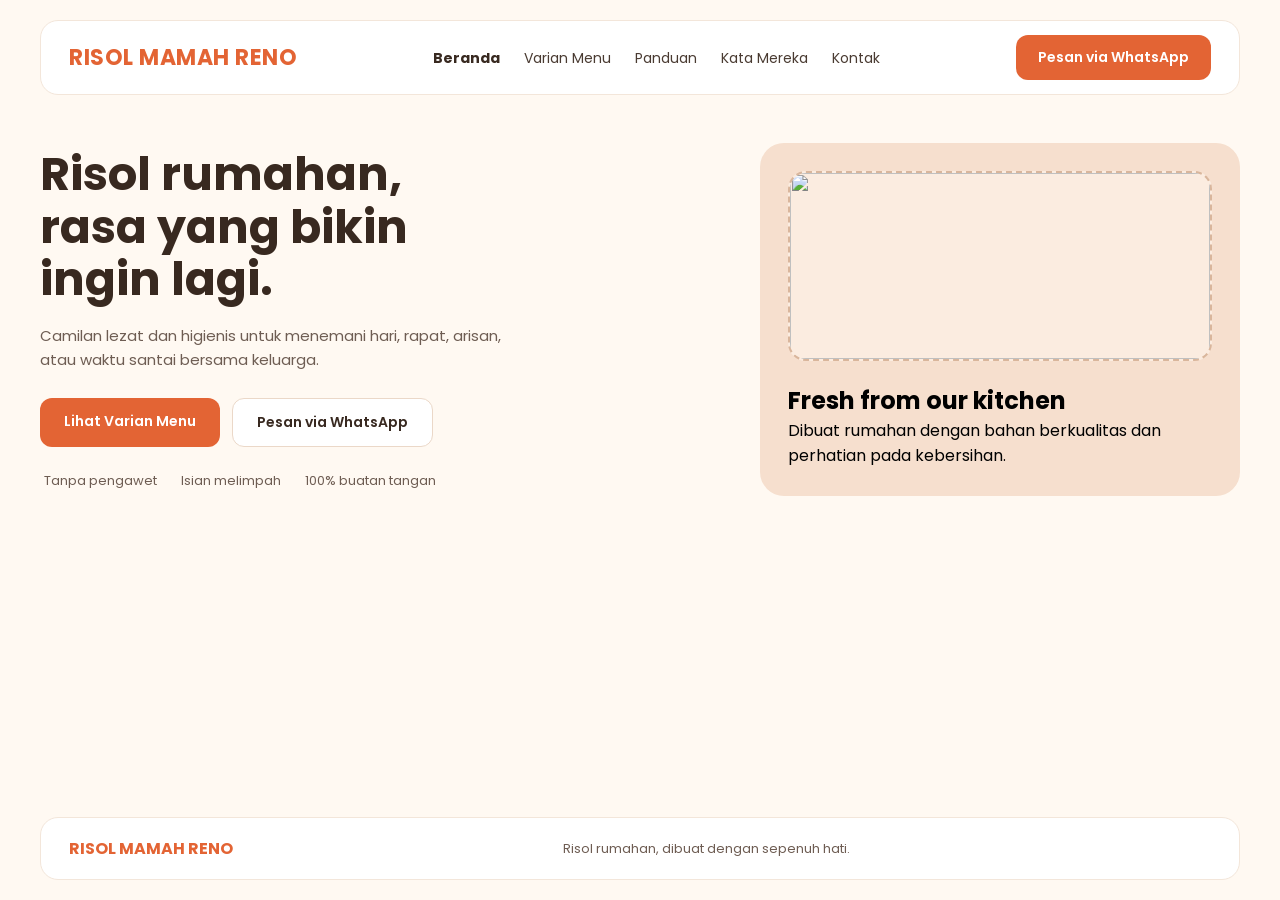
==== index.html @ a3ccca71 "draf 1" ====
<!DOCTYPE html>
<html lang="id">
<head>
  <meta charset="UTF-8">
  <meta name="viewport" content="width=device-width, initial-scale=1.0">
  <title>RISOL MAMAH RENO</title>
    <link rel="preconnect" href="https://fonts.googleapis.com">
    <link rel="preconnect" href="https://fonts.gstatic.com" crossorigin>
    <link href="https://fonts.googleapis.com/css2?family=Poppins:wght@400;600;700&display=swap" rel="stylesheet">
    <link rel="stylesheet" href="https://cdnjs.cloudflare.com/ajax/libs/font-awesome/7.3.1/css/all.min.css">
    <link rel="stylesheet" href="style.css">
</head>

<body>

<header>
  <nav class="navbar">
    <a href="#" class="logo">RISOL MAMAH RENO</a>

<!-- nav + header -->
    <ul class="menu">
      <li><a href="#" class="active">Beranda</a></li>
      <li><a href="menu.html">Varian Menu</a></li>
      <li><a href="tips.html">Panduan</a></li>
      <li><a href="testimoni.html">Kata Mereka</a></li>
      <li><a href="kontak.html">Kontak</a></li>
    </ul>

    <!-- wangsaff -->
    <a href="https://wa.me/6281234567890" target="_blank" class="btn-wa">Pesan via WhatsApp</a>
  </nav>
</header>

<!-- MAIN -->
<main class="main">
  <div class="kiri">
    <h1>Risol rumahan,<br>rasa yang bikin<br>ingin lagi.</h1>
    <p class="deskripsi">
      Camilan lezat dan higienis untuk menemani hari, rapat, arisan, atau waktu santai bersama keluarga.
    </p>

    <div class="tombol">
      <a href="#menu" class="btn-menu">Lihat Varian Menu</a>
      <a href="https://wa.me/6281234567890" target="_blank" class="btn-pesan">Pesan via WhatsApp</a>
    </div>

    <div class="kelebihan">     
      <span><i class="fa-solid fa-check"></i> Tanpa pengawet</span>
      <span><i class="fa-solid fa-check"></i> Isian melimpah</span>
      <span><i class="fa-solid fa-check"></i> 100% buatan tangan</span>
    </div>
  </div>

  <div class="kanan">
    <div class="container-gambar-main">
      <div class="kotak-gambar">







        <!-- filenya hubungin di bwah ini oi -->
        <img src="file gambr taruh sini" alt="">
      </div>
      <h2>Fresh from our kitchen</h2>
      <p>Dibuat rumahan dengan bahan berkualitas dan perhatian pada kebersihan.</p>
    </div>
  </div>
</main>

<!-- FOOTER -->
  <footer class="footer">
    <span class="LogoFooter">RISOL MAMAH RENO</span>
    <p>Risol rumahan, dibuat dengan sepenuh hati.</p>
    <div class="icons">
      <a href="https://instagram.com" target="_blank" aria-label="Instagram"><i class="fa-brands fa-instagram"></i></a>
      <a href="https://tiktok.com" target="_blank" aria-label="TikTok"><i class="fa-brands fa-tiktok"></i></a>
      <a href="https://wa.me/6281234567890" target="_blank" aria-label="WhatsApp"><i class="fa-brands fa-whatsapp"></i></a>
    </div>
  </footer>


</body>
</html>
---- style.css ----
/* GLOBAL */
* {
  margin: 0;
  padding: 0;
  box-sizing: border-box;
  font-family: 'Poppins', sans-serif;
}

body {
  background-color: #FFF9F2;
  padding: 20px 30px;
  min-height: 100vh;
  display: flex;
  flex-direction: column;
}

/* NAVBAR */
.navbar {
  background-color: #FFFFFF;
  border: 1px solid #F3E6DA;
  border-radius: 18px;
  padding: 14px 28px;
  display: flex;
  justify-content: space-between;
  align-items: center;
  max-width: 1200px;
  margin: 0 auto;
}

.logo {
  font-size: 22px;
  font-weight: 700;
  color: #E36434;
  text-decoration: none;
  letter-spacing: 0.5px;
}

.menu {
  list-style: none;
  display: flex;
  gap: 24px;
  align-items: center;
}

.menu a {
    text-decoration: none;
    color: #4A3B32;
    font-size: 14px;
    font-weight: 400;
}

.menu a:hover {
    color: #E36434;
}

.menu a.active {
    font-weight: 700;
    color: #382920;
}


.btn-wa {
    background-color: #E36434;
    color: #FFFFFF;
    text-decoration: none;
    font-size: 14px;
    font-weight: 600;
    padding: 12px 22px;
    border-radius: 12px;
}

.btn-wa:hover {
  background-color: #C95224;
}

/* HALAMAN UTAMA (index.html) */
.main {
  max-width: 1200px;
  width: 100%;
  margin: 48px auto;
  display: flex;
  justify-content: space-between;
  align-items: center;
  gap: 48px;
}

.kiri {
  flex: 1;
}

.kiri h1 {
  font-size: 46px;
  line-height: 1.15;
  color: #382920;
  font-weight: 700;
  margin-bottom: 18px;
}

.deskripsi {
  font-size: 15px;
  color: #6E5D53;
  line-height: 1.6;
  max-width: 480px;
  margin-bottom: 26px;
}

.tombol {
  display: flex;
  gap: 12px;
  margin-bottom: 24px;
  flex-wrap: wrap;
}

.btn-menu {
  background-color: #E36434;
  color: #FFFFFF;
  text-decoration: none;
  font-size: 14px;
  font-weight: 600;
  padding: 13px 24px;
  border-radius: 12px;
}

.btn-menu:hover {
  background-color: #C95224;
}

.btn-pesan {
  background-color: #FFFFFF;
  color: #382920;
  border: 1px solid #EBD8C8;
  text-decoration: none;
  font-size: 14px;
  font-weight: 600;
  padding: 13px 24px;
  border-radius: 12px;
}

.btn-pesan:hover {
  border-color: #E36434;
  color: #E36434;
}

.kelebihan {
  display: flex;
  gap: 20px;
  flex-wrap: wrap;
  font-size: 13px;
  color: #6E5D53;
}

.kelebihan i {
  color: #3B7A57;
  margin-right: 4px;
}

.kanan {
  flex: 1;
  display: flex;
  justify-content: flex-end;
}

.container-gambar-main {
  background-color: #F6DFCE;
  border-radius: 24px;
  padding: 28px;
  width: 100%;
  max-width: 480px;
}

.kotak-gambar {
  background-color: #FBECE0;
  border: 2px dashed #D9B69C;
  border-radius: 18px;
  height: 190px;
  width: 100%;
  overflow: hidden;
  margin-bottom: 22px;
  display: flex;
  justify-content: center;
  align-items: center;
  color: #9E7B64;
  font-size: 14px;
}

.kotak-gambar img {
  width: 100%;
  height: 100%;
  object-fit: cover;
}

.kartu h2 {
  font-size: 20px;
  color: #9E4725;
  font-weight: 700;
  margin-bottom: 8px;
}

.kartu p {
  font-size: 13px;
  color: #6E5D53;
  line-height: 1.5;
}

/* HALAMAN MENU */
.bagian-menu {
  max-width: 1200px;
  width: 100%;
  margin: 40px auto;
}

.judul-menu {
  margin-bottom: 28px;
}

.judul-menu h1 {
  font-size: 32px;
  color: #382920;
  font-weight: 700;
  margin-bottom: 8px;
}

.judul-menu p {
  font-size: 14px;
  color: #6E5D53;
}

.daftar-menu {
  display: flex;
  flex-wrap: wrap;
  gap: 20px;
}

.container-menu {
  width: calc(25% - 15px);
  background-color: #FFFFFF;
  border: 1px solid #F3E6DA;
  border-radius: 18px;
  padding: 16px;
  display: flex;
  flex-direction: column;
}

.foto-menu {
  background-color: #FBECE0;
  border: 2px dashed #D9B69C;
  border-radius: 14px;
  height: 160px;
  width: 100%;
  overflow: hidden;
  margin-bottom: 14px;
  display: flex;
  justify-content: center;
  align-items: center;
  color: #9E7B64;
  font-size: 13px;
}

.foto-menu img {
  width: 100%;
  height: 100%;
  object-fit: cover;
}

.container-menu h3 {
  font-size: 16px;
  color: #382920;
  font-weight: 700;
  margin-bottom: 6px;
}

.container-menu p {
  font-size: 12px;
  color: #6E5D53;
  line-height: 1.5;
  margin-bottom: 16px;
}

.container-btn-pilih {
  margin-top: auto;
  display: flex;
  justify-content: space-between;
  align-items: center;
}

.harga {
  font-size: 14px;
  font-weight: 700;
  color: #E36434;
}

.btn-pilih {
  background-color: #FFFFFF;
  color: #382920;
  border: 1px solid #EBD8C8;
  text-decoration: none;
  font-size: 13px;
  font-weight: 600;
  padding: 8px 16px;
  border-radius: 10px;
}

.btn-pilih:hover {
  border-color: #E36434;
  color: #E36434;
}


/* HALAMAN TIPS */
.bagian-tips {
  max-width: 1200px;
  width: 100%;
  margin: 40px auto;
}

.judul-tips {
  margin-bottom: 28px;
}

.judul-tips h1 {
  font-size: 32px;
  color: #382920;
  font-weight: 700;
  margin-bottom: 8px;
}

.judul-tips p {
  font-size: 14px;
  color: #6E5D53;
}

.daftar-tips {
  display: flex;
  gap: 20px;
  margin-bottom: 24px;
}

.container-tips {
  flex: 1;
  background-color: #FFFFFF;
  border: 1px solid #F3E6DA;
  border-radius: 18px;
  padding: 18px;
  display: flex;
  flex-direction: column;
}

.foto-tips {
  background-color: #FBECE0;
  border: 2px dashed #D9B69C;
  border-radius: 14px;
  height: 170px;
  width: 100%;
  overflow: hidden;
  margin-bottom: 16px;
  display: flex;
  justify-content: center;
  align-items: center;
  color: #9E7B64;
  font-size: 13px;
}

.foto-tips img {
  width: 100%;
  height: 100%;
  object-fit: cover;
}

.container-tips h3 {
  font-size: 17px;
  color: #382920;
  font-weight: 700;
  margin-bottom: 8px;
}

.container-tips > p {
  font-size: 13px;
  color: #6E5D53;
  line-height: 1.5;
  margin-bottom: 16px;
}

.langkah p {
  font-size: 13px;
  color: #4A3B32;
  margin-bottom: 6px;
}

.langkah span {
  font-weight: 700;
  color: #9E4725;
  margin-right: 8px;
}

.btn-wa-tips {
  margin-top: auto;
  display: inline-block;
  text-align: center;
  background-color: #E36434;
  color: #FFFFFF;
  text-decoration: none;
  font-size: 14px;
  font-weight: 600;
  padding: 12px 20px;
  border-radius: 12px;
}

.btn-wa-tips:hover {
  background-color: #C95224;
}

.kotak-bawah {
  background-color: #FFFFFF;
  border: 1px solid #F3E6DA;
  border-radius: 18px;
  padding: 22px 26px;
}

.kotak-bawah h3 {
  font-size: 17px;
  color: #382920;
  font-weight: 700;
  margin-bottom: 6px;
}

.kotak-bawah p {
  font-size: 13px;
  color: #6E5D53;
  line-height: 1.5;
}


/* HALAMAN TESTIMONI */
.bagian-testimoni {
  max-width: 1200px;
  width: 100%;
  margin: 40px auto;
}

.judul-testimoni {
  margin-bottom: 28px;
}

.judul-testimoni h1 {
  font-size: 32px;
  color: #382920;
  font-weight: 700;
  margin-bottom: 8px;
}

.judul-testimoni p {
  font-size: 14px;
  color: #6E5D53;
}

.daftar-testimoni {
  display: flex;
  gap: 20px;
  margin-bottom: 24px;
}

.container-testimoni {
  flex: 1;
  background-color: #FFFFFF;
  border: 1px solid #F3E6DA;
  border-radius: 18px;
  padding: 24px;
}

.isi-ulasan {
  font-size: 14px;
  font-weight: 600;
  color: #382920;
  line-height: 1.5;
  margin-bottom: 12px;
}

.nama-pelanggan {
  font-size: 13px;
  color: #6E5D53;
  margin-bottom: 16px;
}

.label-ulasan {
  display: inline-block;
  background-color: #F9E3D2;
  color: #9E4725;
  font-size: 11px;
  font-weight: 700;
  padding: 6px 14px;
  border-radius: 999px;
}

.kotak-kirim {
  background-color: #FFFFFF;
  border: 1px solid #F3E6DA;
  border-radius: 18px;
  padding: 24px 28px;
}

.kotak-kirim h3 {
  font-size: 18px;
  color: #382920;
  font-weight: 700;
  margin-bottom: 6px;
}

.kotak-kirim p {
  font-size: 13px;
  color: #6E5D53;
  margin-bottom: 18px;
}

.btn-testimoni {
  display: inline-block;
  background-color: #E36434;
  color: #FFFFFF;
  text-decoration: none;
  font-size: 14px;
  font-weight: 600;
  padding: 12px 22px;
  border-radius: 12px;
}

.btn-testimoni:hover {
  background-color: #C95224;
}


/* HALAMAN KONTAK */
.bagian-kontak {
  max-width: 1200px;
  width: 100%;
  margin: 40px auto;
}

.judul-kontak {
  margin-bottom: 28px;
}

.judul-kontak h1 {
  font-size: 32px;
  color: #382920;
  font-weight: 700;
  margin-bottom: 8px;
}

.judul-kontak p {
  font-size: 14px;
  color: #6E5D53;
}

.daftar-kontak {
  display: flex;
  flex-wrap: wrap;
  gap: 20px;
}

.container-kontak {
  width: calc(50% - 10px);
  background-color: #FFFFFF;
  border: 1px solid #F3E6DA;
  border-radius: 18px;
  padding: 24px;
  display: flex;
  flex-direction: column;
  align-items: flex-start;
}

.icon-kontak {
  font-size: 28px;
  color: #E36434;
  margin-bottom: 12px;
}

.container-kontak h3 {
  font-size: 18px;
  color: #382920;
  font-weight: 700;
  margin-bottom: 6px;
}

.container-kontak p {
  font-size: 14px;
  color: #6E5D53;
  margin-bottom: 18px;
}

.btn-kontak {
  background-color: #E36434;
  color: #FFFFFF;
  text-decoration: none;
  font-size: 13px;
  font-weight: 600;
  padding: 10px 18px;
  border-radius: 10px;
}

.btn-kontak:hover {
  background-color: #C95224;
}


/* FOOTER */
.footer {
    background-color: #FFFFFF;
    border: 1px solid #F3E6DA;
    border-radius: 18px;
    padding: 18px 28px;
    display: flex;
    justify-content: space-between;
    align-items: center;
    font-size: 13px;
    max-width: 1200px;
    width: 100%;
    margin: auto auto 0;
}

.LogoFooter {
  font-weight: 700;
  font-size: 16px;
  color: #E36434;
}

.footer p {
  color: #6E5D53;
}

.icons {
  display: flex;
  align-items: center;
  gap: 16px;
}

.icons a {
  color: #A64B2A;
  text-decoration: none;
  font-size: 18px;
}

.icons a:hover {
  color: #E36434;
}
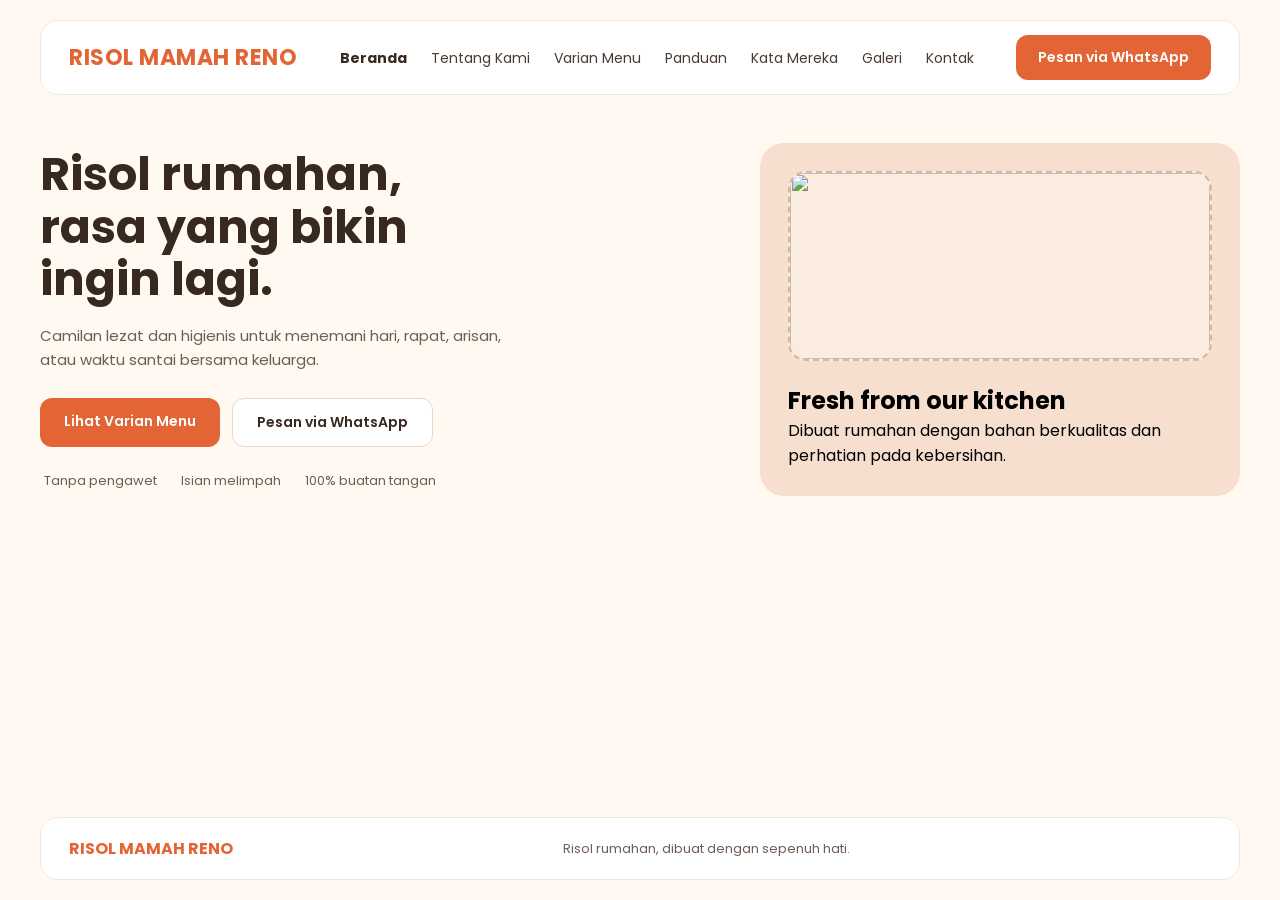
==== commit 3cc8a8dc: "done yh" ====
--- a/index.html
+++ b/index.html
@@ -13,16 +13,17 @@
 
 <body>
 
+<!-- nav + header -->
 <header>
   <nav class="navbar">
-    <a href="#" class="logo">RISOL MAMAH RENO</a>
-
-<!-- nav + header -->
+    <a href="index.html" class="logo">RISOL MAMAH RENO</a>
     <ul class="menu">
-      <li><a href="#" class="active">Beranda</a></li>
+      <li><a href="index.html" class="active">Beranda</a></li>
+      <li><a href="about.html">Tentang Kami</a></li>
       <li><a href="menu.html">Varian Menu</a></li>
       <li><a href="tips.html">Panduan</a></li>
       <li><a href="testimoni.html">Kata Mereka</a></li>
+      <li><a href="galeri.html">Galeri</a></li>
       <li><a href="kontak.html">Kontak</a></li>
     </ul>
 
@@ -33,14 +34,14 @@
 
 <!-- MAIN -->
 <main class="main">
-  <div class="kiri">
+  <div class="teks-bagian-kiri">
     <h1>Risol rumahan,<br>rasa yang bikin<br>ingin lagi.</h1>
     <p class="deskripsi">
       Camilan lezat dan higienis untuk menemani hari, rapat, arisan, atau waktu santai bersama keluarga.
     </p>
 
     <div class="tombol">
-      <a href="#menu" class="btn-menu">Lihat Varian Menu</a>
+      <a href="menu.html" class="btn-menu">Lihat Varian Menu</a>
       <a href="https://wa.me/6281234567890" target="_blank" class="btn-pesan">Pesan via WhatsApp</a>
     </div>
 
@@ -51,7 +52,7 @@
     </div>
   </div>
 
-  <div class="kanan">
+  <div class="gambar-bagian-kanan">
     <div class="container-gambar-main">
       <div class="kotak-gambar">
 
--- a/style.css
+++ b/style.css
@@ -84,11 +84,11 @@
   gap: 48px;
 }
 
-.kiri {
+.teks-bagian-kiri {
   flex: 1;
 }
 
-.kiri h1 {
+.teks-bagian-kiri h1 {
   font-size: 46px;
   line-height: 1.15;
   color: #382920;
@@ -154,7 +154,7 @@
   margin-right: 4px;
 }
 
-.kanan {
+.gambar-bagian-kanan {
   flex: 1;
   display: flex;
   justify-content: flex-end;
@@ -598,6 +598,171 @@
 
 .btn-kontak:hover {
   background-color: #C95224;
+}
+
+
+/* HALAMAN ABOUT */
+.bagian-about {
+  max-width: 1200px;
+  width: 100%;
+  margin: 40px auto;
+}
+
+.judul-about {
+  margin-bottom: 28px;
+}
+
+.judul-about h1 {
+  font-size: 32px;
+  color: #382920;
+  font-weight: 700;
+  margin-bottom: 8px;
+}
+
+.judul-about p {
+  font-size: 14px;
+  color: #6E5D53;
+}
+
+.isi-about {
+  display: flex;
+  gap: 24px;
+  align-items: stretch;
+  margin-bottom: 24px;
+}
+
+.foto-about {
+  flex: 1;
+  background-color: #FBECE0;
+  border: 2px dashed #D9B69C;
+  border-radius: 18px;
+  min-height: 240px;
+  overflow: hidden;
+  display: flex;
+  justify-content: center;
+  align-items: center;
+  color: #9E7B64;
+  font-size: 14px;
+}
+
+.foto-about img {
+  width: 100%;
+  height: 100%;
+  object-fit: cover;
+}
+
+.cerita-about {
+  flex: 1;
+  background-color: #FFFFFF;
+  border: 1px solid #F3E6DA;
+  border-radius: 18px;
+  padding: 28px;
+}
+
+.cerita-about h2 {
+  font-size: 20px;
+  color: #9E4725;
+  font-weight: 700;
+  margin-bottom: 12px;
+}
+
+.cerita-about p {
+  font-size: 14px;
+  color: #6E5D53;
+  line-height: 1.6;
+  margin-bottom: 12px;
+}
+
+.poin-about {
+  display: flex;
+  gap: 20px;
+}
+
+.container-about {
+  flex: 1;
+  background-color: #FFFFFF;
+  border: 1px solid #F3E6DA;
+  border-radius: 18px;
+  padding: 22px;
+}
+
+.container-about h3 {
+  font-size: 17px;
+  color: #382920;
+  font-weight: 700;
+  margin-bottom: 6px;
+}
+
+.container-about p {
+  font-size: 13px;
+  color: #6E5D53;
+  line-height: 1.5;
+}
+
+
+/* HALAMAN GALERI */
+.bagian-galeri {
+  max-width: 1200px;
+  width: 100%;
+  margin: 40px auto;
+}
+
+.judul-galeri {
+  margin-bottom: 28px;
+}
+
+.judul-galeri h1 {
+  font-size: 32px;
+  color: #382920;
+  font-weight: 700;
+  margin-bottom: 8px;
+}
+
+.judul-galeri p {
+  font-size: 14px;
+  color: #6E5D53;
+}
+
+.daftar-galeri {
+  display: flex;
+  flex-wrap: wrap;
+  gap: 20px;
+}
+
+.container-galeri {
+  width: calc(33.33% - 14px);
+  background-color: #FFFFFF;
+  border: 1px solid #F3E6DA;
+  border-radius: 18px;
+  padding: 16px;
+}
+
+.foto-galeri {
+  background-color: #FBECE0;
+  border: 2px dashed #D9B69C;
+  border-radius: 14px;
+  height: 190px;
+  width: 100%;
+  overflow: hidden;
+  margin-bottom: 12px;
+  display: flex;
+  justify-content: center;
+  align-items: center;
+  color: #9E7B64;
+  font-size: 13px;
+}
+
+.foto-galeri img {
+  width: 100%;
+  height: 100%;
+  object-fit: cover;
+}
+
+.container-galeri p {
+  font-size: 14px;
+  font-weight: 600;
+  color: #382920;
+  text-align: center;
 }
 
 
